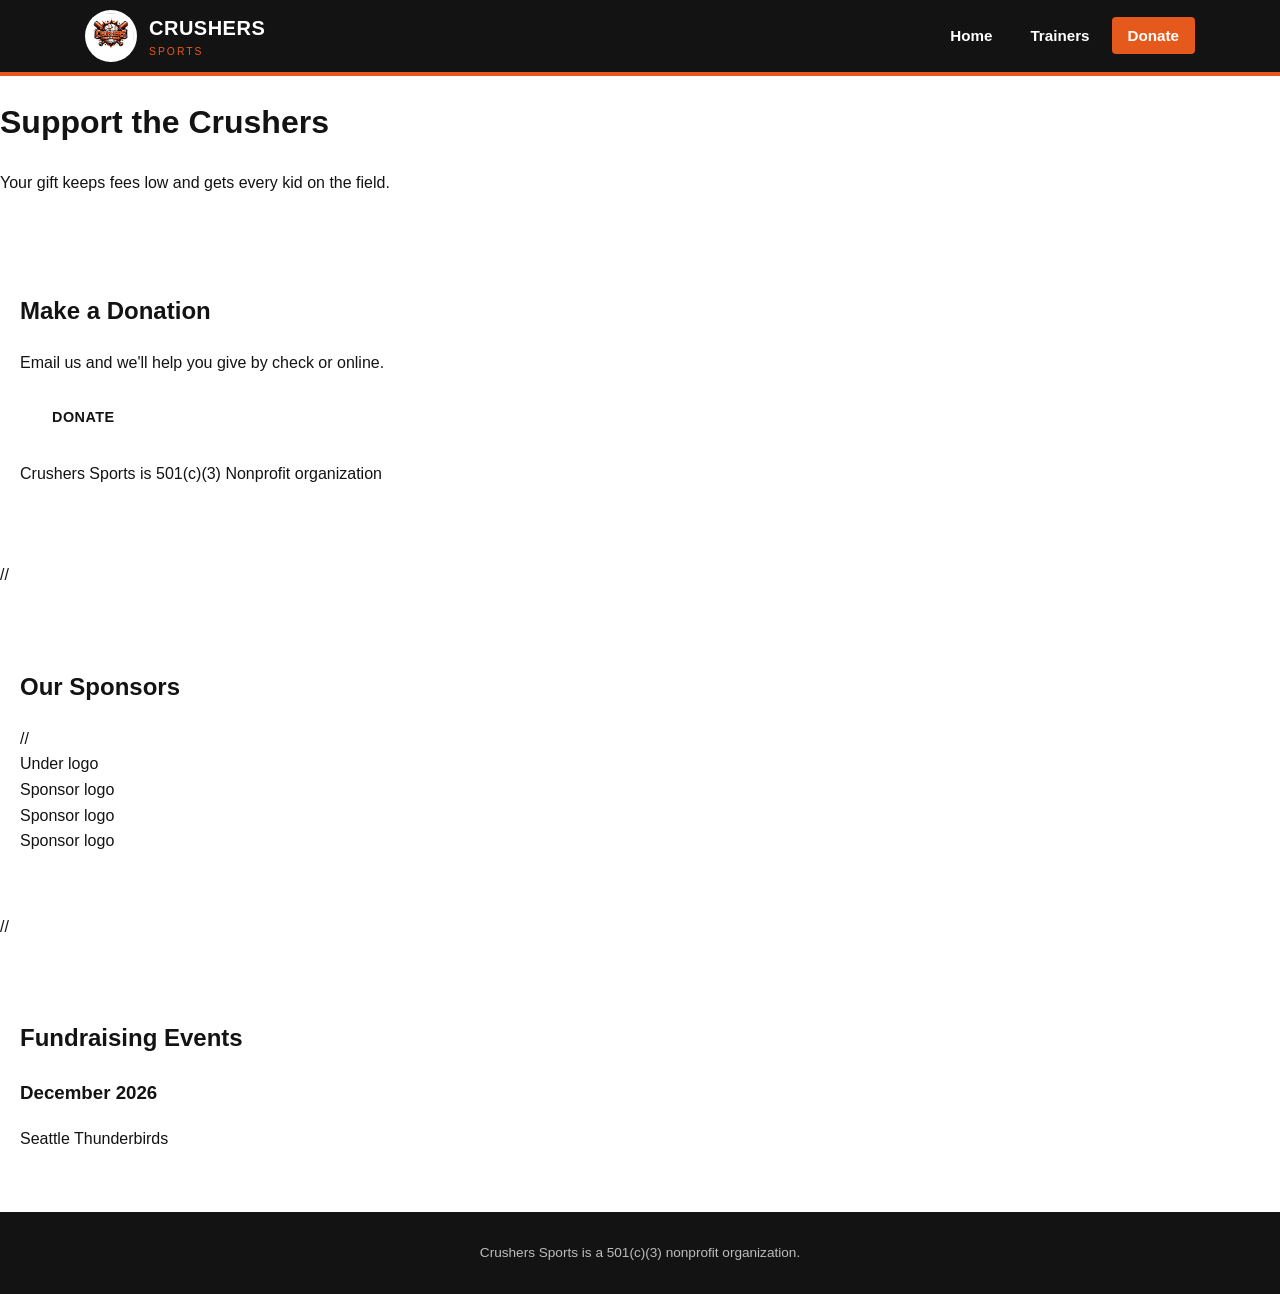
==== donate.html @ 136e29b6 "Update donate.html for branding and structure changes" ====
<!DOCTYPE html>
<html lang="en">
<head>
<meta charset="UTF-8">
<meta name="viewport" content="width=device-width, initial-scale=1.0">
<title>Donate | Crushers Sports</title>
<link rel="stylesheet" href="css/style.css">
<link rel="icon" href="img/logo.jpg">
</head>
<body>
<header class="site-header">
  <div class="nav-wrap">
    <a href="index.html" class="brand">
      <img src="img/logo.jpg" alt="Crushers logo">
      <div class="brand-text">Crushers<span>Sports</span></div>
    </a>
    <nav class="main-nav"><ul>
      <li><a href="index.html">Home</a></li>
      <li><a href="trainers.html" >Trainers</a></li>
      <li><a href="donate.html" class="active">Donate</a></li>
    </ul></nav>
  </div>
</header>
  <main>
    <h1>Support the Crushers</h1>
    <p class="lead">Your gift keeps fees low and gets every kid on the field.</p>

    <div class="frames">
      <section class="frame frame-donate" aria-labelledby="donate-title">
        <h2 id="donate-title">Make a Donation</h2>
        <p>Email us and we'll help you give by check or online.</p>
        <div><a class="btn btn-donate" href="mailto:donate@crusherssports.org?subject=Donation%20to%20the%20Crushers">Donate</a></div>
        <p class="caption">Crushers Sports is 501(c)(3) Nonprofit organization</p>
      </section>
//
      <section class="frame" aria-labelledby="sponsors-title">
        <h2 id="sponsors-title">Our Sponsors</h2>
       // <!-- Placeholder: replace each slot with <img src="images/sponsor-name.png" alt="Sponsor name"> or the sponsor's name -->
        <div class="sponsor-grid">
          <div class="sponsor-slot">Under  logo</div>
          <div class="sponsor-slot">Sponsor logo</div>
          <div class="sponsor-slot">Sponsor logo</div>
          <div class="sponsor-slot">Sponsor logo</div>
        </div>
      </section>
//
      <section class="frame" aria-labelledby="events-title">
        <h2 id="events-title">Fundraising Events</h2>
        <div id="events"></div>
      </section>
    </div>
  </main>
  <footer class="site-footer">Crushers Sports is a 501(c)(3) nonprofit organization.</footer>
  <script>
    // Fundraising events. Add one line per event; they are grouped by month automatically.
    // date is YYYY-MM-DD, image goes in the images/ folder.
    const events = [
      { date: "2026-12-06", title: "Seattle Thunderbirds", image: "images/thunderbirds.jpeg" },
      //{ date: "2026-12-14", title: "Gift Wrap Booth", image: "images/event-placeholder.svg" },
      //{ date: "2027-01-18", title: "Pancake Breakfast", image: "images/event-placeholder.svg" },
      //{ date: "2027-02-22", title: "Hit-a-thon", image: "images/event-placeholder.svg" }
    ];

    const box = document.getElementById("events");
    const byMonth = new Map();
    events
      .slice()
      .sort((a, b) => a.date.localeCompare(b.date))
      .forEach(e => {
        const label = new Date(e.date + "T12:00:00").toLocaleDateString("en-US", { month: "long", year: "numeric" });
        if (!byMonth.has(label)) byMonth.set(label, []);
        byMonth.get(label).push(e);
      });
    byMonth.forEach((list, month) => {
      const group = document.createElement("div");
      group.className = "month";
      const h = document.createElement("h3");
      h.textContent = month;
      group.appendChild(h);
      list.forEach(e => {
        const row = document.createElement("div");
        row.className = "event";
        const img = document.createElement("img");
        img.src = e.image;
        img.alt = "";
        const t = document.createElement("span");
        t.textContent = e.title;
        row.append(img, t);
        group.appendChild(row);
      });
      box.appendChild(group);
    });
  </script>
</body>
</html>
---- css/style.css ----
:root {
  --crushers-orange: #e6591c;
  --crushers-orange-dark: #c2410c;
  --crushers-black: #131313;
  --crushers-charcoal: #1f1f1f;
  --crushers-white: #ffffff;
  --crushers-gray: #6b6b6b;
  --crushers-light-gray: #f4f4f4;
}

* { box-sizing: border-box; }

body {
  margin: 0;
  font-family: 'Segoe UI', Arial, Helvetica, sans-serif;
  color: var(--crushers-black);
  background: var(--crushers-white);
  line-height: 1.6;
}

a { text-decoration: none; color: inherit; }

img { max-width: 100%; display: block; }

/* ---------- Header / Nav ---------- */
.site-header {
  background: var(--crushers-black);
  border-bottom: 4px solid var(--crushers-orange);
  position: sticky;
  top: 0;
  z-index: 100;
}

.nav-wrap {
  max-width: 1150px;
  margin: 0 auto;
  display: flex;
  align-items: center;
  justify-content: space-between;
  padding: 10px 20px;
}

.brand {
  display: flex;
  align-items: center;
  gap: 12px;
}

.brand img {
  height: 52px;
  width: 52px;
  object-fit: contain;
  background: var(--crushers-white);
  border-radius: 50%;
  padding: 3px;
}

.brand-text {
  color: var(--crushers-white);
  font-weight: 800;
  font-size: 1.25rem;
  letter-spacing: 0.5px;
  text-transform: uppercase;
}

.brand-text span {
  display: block;
  font-size: 0.65rem;
  font-weight: 500;
  color: var(--crushers-orange);
  letter-spacing: 2px;
}

nav.main-nav ul {
  list-style: none;
  display: flex;
  gap: 6px;
  margin: 0;
  padding: 0;
}

nav.main-nav a {
  color: var(--crushers-white);
  font-weight: 600;
  padding: 10px 16px;
  border-radius: 4px;
  font-size: 0.95rem;
  transition: background 0.2s, color 0.2s;
}

nav.main-nav a:hover,
nav.main-nav a.active {
  background: var(--crushers-orange);
  color: var(--crushers-white);
}

.nav-toggle { display: none; }

/* ---------- Hero ---------- */
.hero {
  background: linear-gradient(135deg, var(--crushers-black) 0%, #2b2b2b 100%);
  color: var(--crushers-white);
  padding: 70px 20px;
  text-align: center;
  position: relative;
  overflow: hidden;
  border-bottom: 6px solid var(--crushers-orange);
}

.hero img.hero-logo {
  height: 200px;
  width: 200px;
  object-fit: contain;
  margin: 0 auto 20px;
  background: var(--crushers-white);
  border-radius: 50%;
  padding: 10px;
  box-shadow: 0 0 0 6px var(--crushers-orange);
}

.hero h1 {
  font-size: 2.6rem;
  margin: 10px 0 6px;
  text-transform: uppercase;
  letter-spacing: 1px;
}

.hero h1 span { color: var(--crushers-orange); }

.hero p {
  max-width: 600px;
  margin: 0 auto 26px;
  color: #d9d9d9;
  font-size: 1.1rem;
}

.btn {
  display: inline-block;
  padding: 13px 30px;
  border-radius: 4px;
  font-weight: 700;
  text-transform: uppercase;
  letter-spacing: 0.5px;
  font-size: 0.9rem;
  border: 2px solid transparent;
  cursor: pointer;
  transition: transform 0.15s, background 0.2s, color 0.2s;
}

.btn:hover { transform: translateY(-2px); }

.btn-primary {
  background: var(--crushers-orange);
  color: var(--crushers-white);
}

.btn-primary:hover { background: var(--crushers-orange-dark); }

.btn-outline {
  background: transparent;
  border-color: var(--crushers-white);
  color: var(--crushers-white);
  margin-left: 10px;
}

.btn-outline:hover {
  background: var(--crushers-white);
  color: var(--crushers-black);
}

.hero-actions { margin-top: 10px; }

/* ---------- Sections ---------- */
section { padding: 60px 20px; }

.section-inner {
  max-width: 1100px;
  margin: 0 auto;
}

.section-title {
  text-align: center;
  margin-bottom: 40px;
}

.section-title h2 {
  font-size: 2rem;
  text-transform: uppercase;
  margin-bottom: 8px;
  position: relative;
  display: inline-block;
}

.section-title h2::after {
  content: "";
  display: block;
  width: 60px;
  height: 4px;
  background: var(--crushers-orange);
  margin: 10px auto 0;
}

.section-title p { color: var(--crushers-gray); }

.about-alt { background: var(--crushers-light-gray); }

.grid-3 {
  display: grid;
  grid-template-columns: repeat(3, 1fr);
  gap: 24px;
}

.grid-4 {
  display: grid;
  grid-template-columns: repeat(4, 1fr);
  gap: 24px;
}

.card {
  background: var(--crushers-white);
  border: 1px solid #e5e5e5;
  border-top: 4px solid var(--crushers-orange);
  border-radius: 6px;
  padding: 26px 22px;
  text-align: center;
  box-shadow: 0 2px 8px rgba(0,0,0,0.04);
}

.card h3 { margin: 8px 0; text-transform: uppercase; font-size: 1.1rem; }

.card .icon {
  font-size: 2rem;
  margin-bottom: 10px;
}

/* ---------- Trainer cards ---------- */
.trainer-card {
  background: var(--crushers-white);
  border-radius: 8px;
  overflow: hidden;
  border: 1px solid #eaeaea;
  box-shadow: 0 3px 10px rgba(0,0,0,0.06);
  text-align: center;
}

.trainer-photo {
  height: 200px;
  width: 100%;
  background: var(--crushers-black);
  display: flex;
  align-items: center;
  justify-content: center;
  color: var(--crushers-orange);
  font-size: 3rem;
  font-weight: 800;
}

.trainer-info { padding: 20px; }

.trainer-info h3 {
  margin: 0 0 4px;
  text-transform: uppercase;
  font-size: 1.05rem;
}

.trainer-role {
  color: var(--crushers-orange);
  font-weight: 700;
  font-size: 0.82rem;
  text-transform: uppercase;
  letter-spacing: 0.5px;
  margin-bottom: 10px;
}

.trainer-bio {
  color: var(--crushers-gray);
  font-size: 0.92rem;
}

/* ---------- CTA band ---------- */
.cta-band {
  background: var(--crushers-orange);
  color: var(--crushers-white);
  text-align: center;
  padding: 50px 20px;
}

.cta-band h2 { margin-top: 0; text-transform: uppercase; }

.cta-band .btn-outline {
  border-color: var(--crushers-white);
}

/* ---------- Forms ---------- */
.form-page {
  max-width: 460px;
  margin: 60px auto;
  padding: 0 20px;
}

.form-card {
  background: var(--crushers-white);
  border: 1px solid #e5e5e5;
  border-top: 6px solid var(--crushers-orange);
  border-radius: 8px;
  padding: 36px 32px;
  box-shadow: 0 4px 16px rgba(0,0,0,0.06);
}

.form-card h1 {
  text-align: center;
  text-transform: uppercase;
  font-size: 1.5rem;
  margin-top: 0;
}

.form-card p.subtitle {
  text-align: center;
  color: var(--crushers-gray);
  margin-top: -6px;
  margin-bottom: 24px;
  font-size: 0.92rem;
}

.form-group { margin-bottom: 16px; }

.form-row {
  display: grid;
  grid-template-columns: 1fr 1fr;
  gap: 14px;
}

label {
  display: block;
  font-weight: 600;
  font-size: 0.85rem;
  margin-bottom: 6px;
  text-transform: uppercase;
  letter-spacing: 0.3px;
}

input[type="text"],
input[type="email"],
input[type="password"] {
  width: 100%;
  padding: 11px 12px;
  border: 1px solid #d0d0d0;
  border-radius: 4px;
  font-size: 0.95rem;
}

input:focus {
  outline: none;
  border-color: var(--crushers-orange);
  box-shadow: 0 0 0 3px rgba(230, 89, 28, 0.15);
}

.checkbox-row {
  display: flex;
  align-items: center;
  gap: 8px;
  font-size: 0.88rem;
  margin-bottom: 20px;
}

.checkbox-row input { width: auto; }

.form-card button.btn {
  width: 100%;
  font-size: 0.95rem;
  padding: 13px;
}

.form-footer {
  text-align: center;
  margin-top: 18px;
  font-size: 0.9rem;
  color: var(--crushers-gray);
}

.form-footer a {
  color: var(--crushers-orange);
  font-weight: 700;
}

/* ---------- Flash messages ---------- */
.flash-list {
  max-width: 460px;
  margin: 24px auto 0;
  padding: 0 20px;
}

.flash {
  padding: 12px 16px;
  border-radius: 4px;
  margin-bottom: 10px;
  font-size: 0.9rem;
  font-weight: 600;
}

.flash-success {
  background: #e6f7ec;
  color: #157347;
  border: 1px solid #b6e3c6;
}

.flash-error {
  background: #fdeceb;
  color: #b3261e;
  border: 1px solid #f3bdb8;
}

/* ---------- Dashboard ---------- */
.dashboard-box {
  max-width: 600px;
  margin: 70px auto;
  padding: 0 20px;
  text-align: center;
}

.dashboard-box .card { border-top-width: 6px; padding: 46px 30px; }

.dashboard-box h1 { text-transform: uppercase; margin-top: 10px; }

/* ---------- Footer ---------- */
footer {
  background: var(--crushers-black);
  color: #bdbdbd;
  text-align: center;
  padding: 30px 20px;
  font-size: 0.85rem;
}

footer .footer-brand {
  color: var(--crushers-orange);
  font-weight: 800;
  text-transform: uppercase;
  margin-bottom: 6px;
}

/* ---------- Responsive ---------- */
@media (max-width: 800px) {
  .grid-3, .grid-4 { grid-template-columns: 1fr 1fr; }
  .form-row { grid-template-columns: 1fr; }
}

@media (max-width: 600px) {
  nav.main-nav ul { flex-wrap: wrap; justify-content: center; }
  .grid-3, .grid-4 { grid-template-columns: 1fr; }
  .hero h1 { font-size: 1.9rem; }
  .nav-wrap { flex-direction: column; gap: 10px; }
}

/* ---------- Static-site additions ---------- */
.hidden { display: none !important; }
.form-msg { max-width: 460px; margin: 0 auto 16px; }
.player-list { list-style: none; padding: 0; margin: 16px 0; text-align: left; }
.player-list li {
  display: flex; justify-content: space-between; align-items: center;
  padding: 10px 14px; border: 1px solid #e5e5e5; border-radius: 4px; margin-bottom: 8px;
}
.btn-small { padding: 6px 12px; font-size: 0.75rem; }
.btn-danger { background: transparent; border-color: #b3261e; color: #b3261e; }
.consent { font-size: 0.85rem; margin-bottom: 18px; display: flex; gap: 8px; align-items: flex-start; }
.consent input { width: auto; margin-top: 4px; }
.dashboard-box .form-group { text-align: left; }
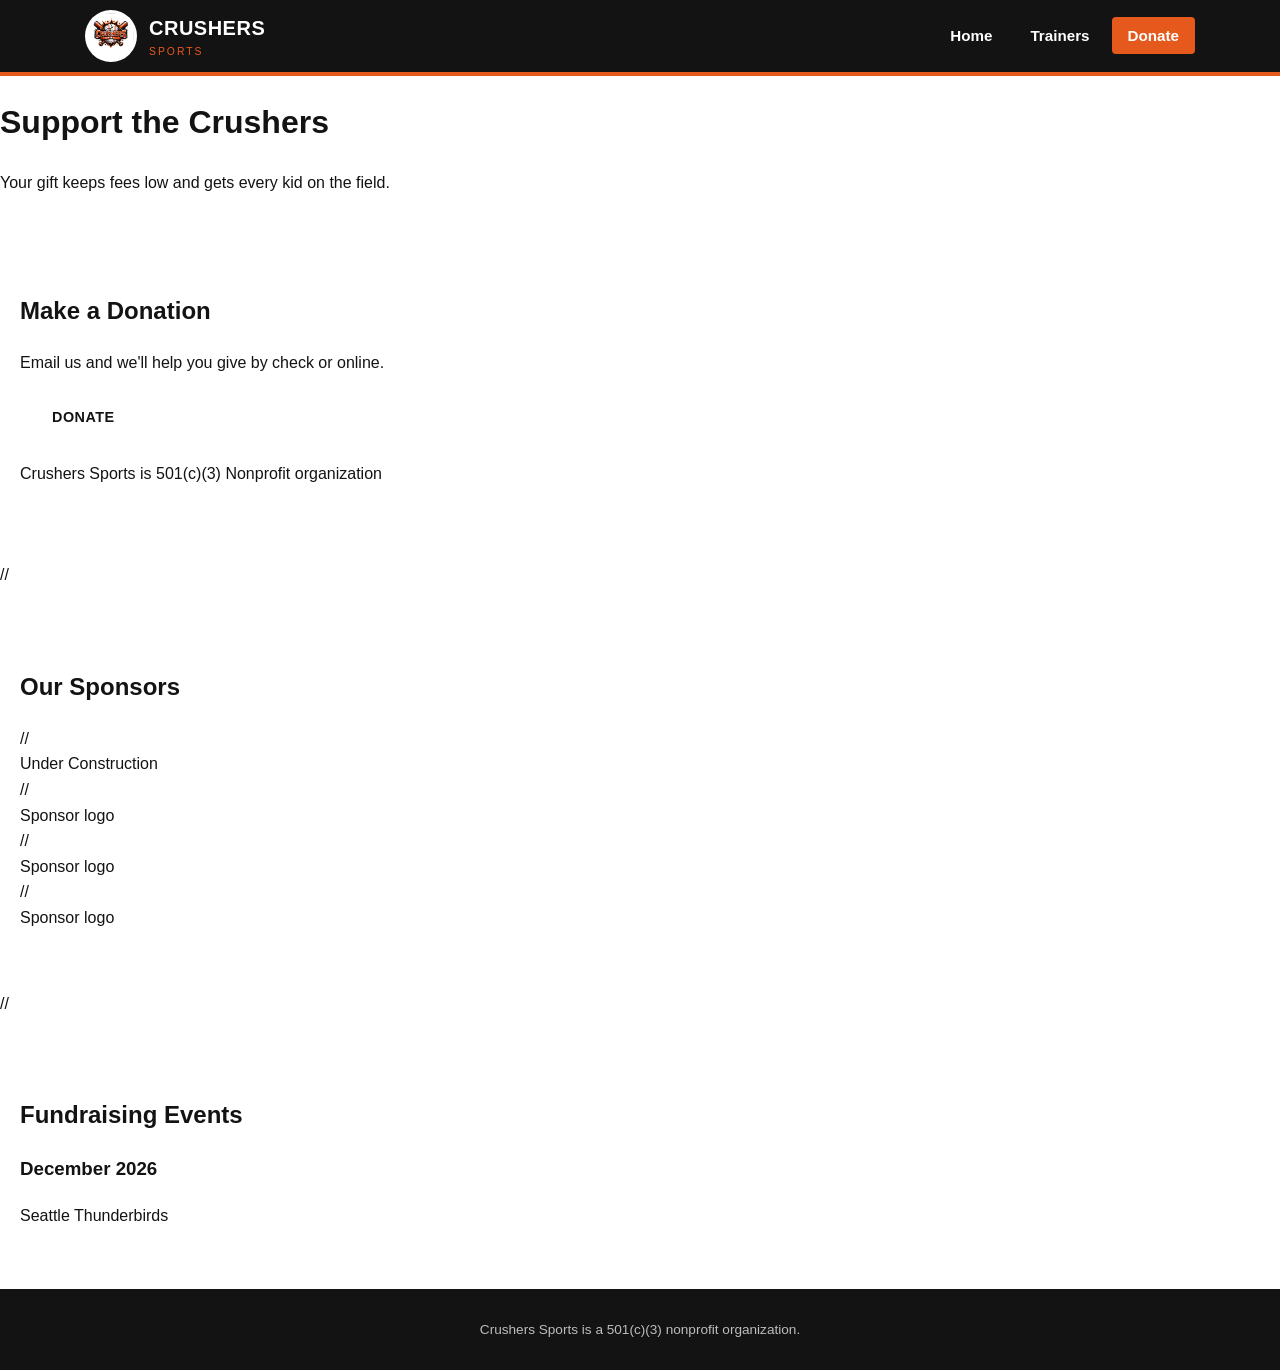
==== commit 6c1a8248: "Update sponsor section to indicate construction" ====
--- a/donate.html
+++ b/donate.html
@@ -37,10 +37,10 @@
         <h2 id="sponsors-title">Our Sponsors</h2>
        // <!-- Placeholder: replace each slot with <img src="images/sponsor-name.png" alt="Sponsor name"> or the sponsor's name -->
         <div class="sponsor-grid">
-          <div class="sponsor-slot">Under  logo</div>
-          <div class="sponsor-slot">Sponsor logo</div>
-          <div class="sponsor-slot">Sponsor logo</div>
-          <div class="sponsor-slot">Sponsor logo</div>
+          <div class="sponsor-slot">Under  Construction</div>
+         // <div class="sponsor-slot">Sponsor logo</div>
+         // <div class="sponsor-slot">Sponsor logo</div>
+         // <div class="sponsor-slot">Sponsor logo</div>
         </div>
       </section>
 //
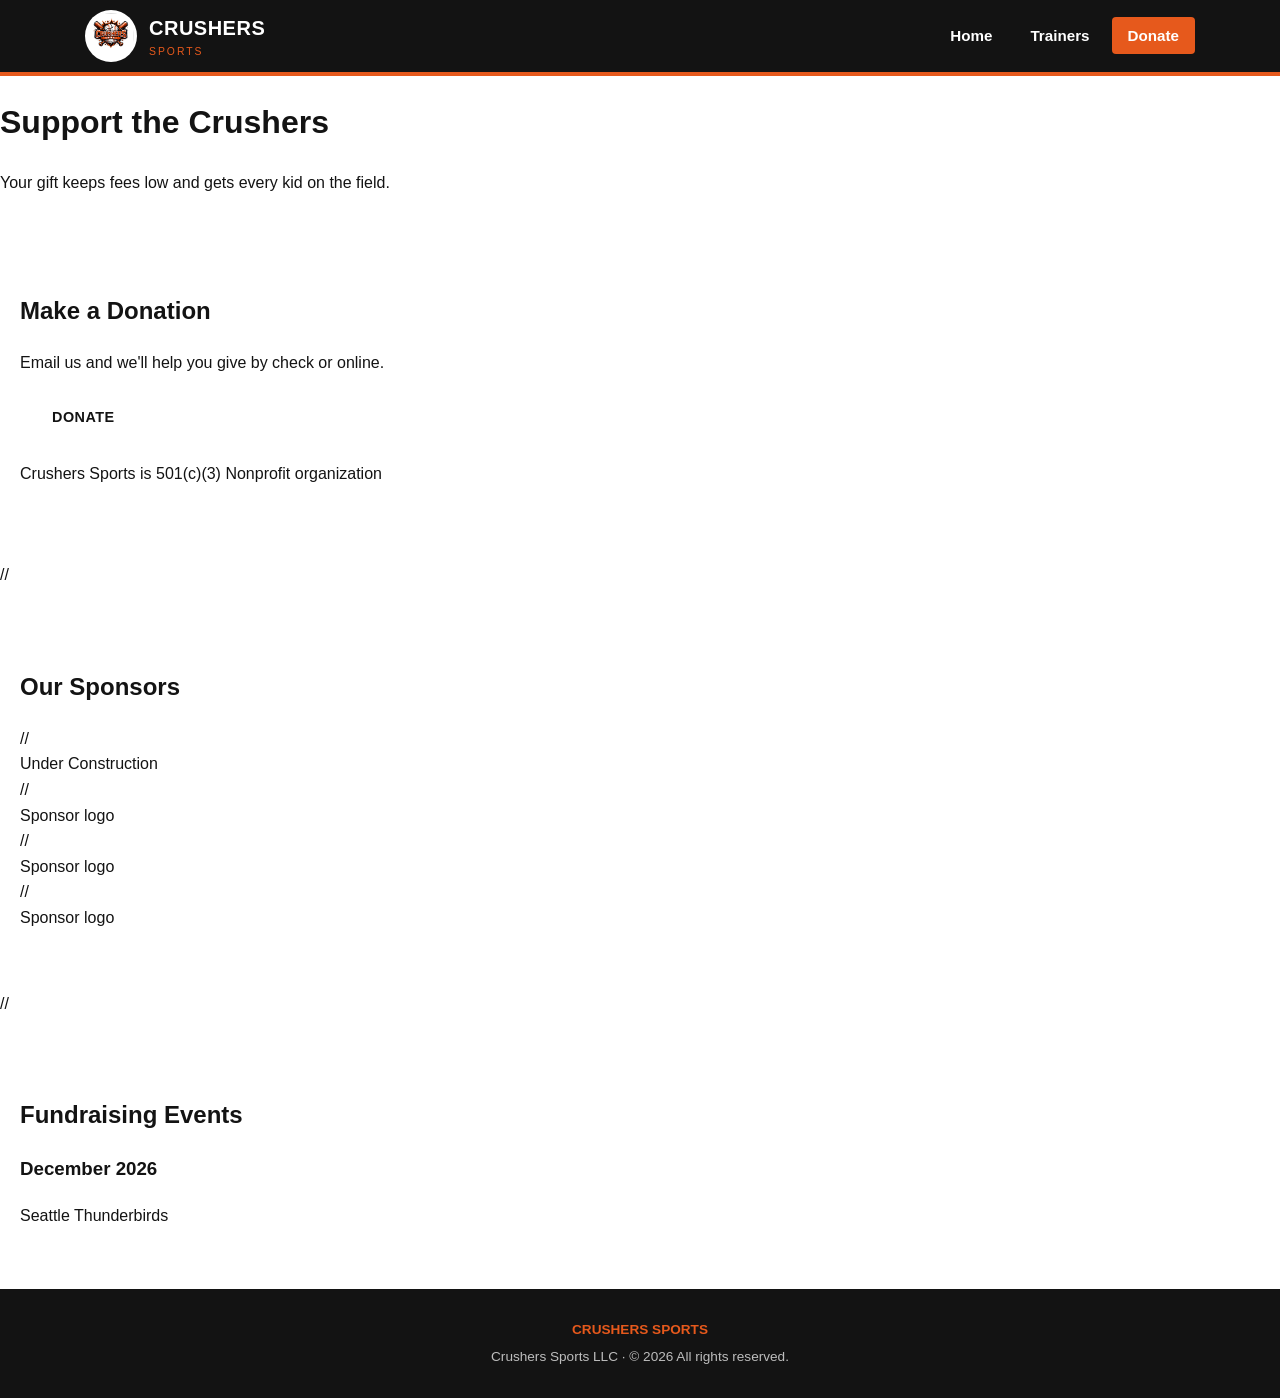
==== commit be77b3d0: "Revise footer content in donate.html Updated footer to include brand name and copyright information." ====
--- a/donate.html
+++ b/donate.html
@@ -50,7 +50,10 @@
       </section>
     </div>
   </main>
-  <footer class="site-footer">Crushers Sports is a 501(c)(3) nonprofit organization.</footer>
+  <footer>
+  <div class="footer-brand">Crushers Sports</div>
+  <div>Crushers Sports LLC &middot; &copy; 2026 All rights reserved.</div>
+  </footer>
   <script>
     // Fundraising events. Add one line per event; they are grouped by month automatically.
     // date is YYYY-MM-DD, image goes in the images/ folder.
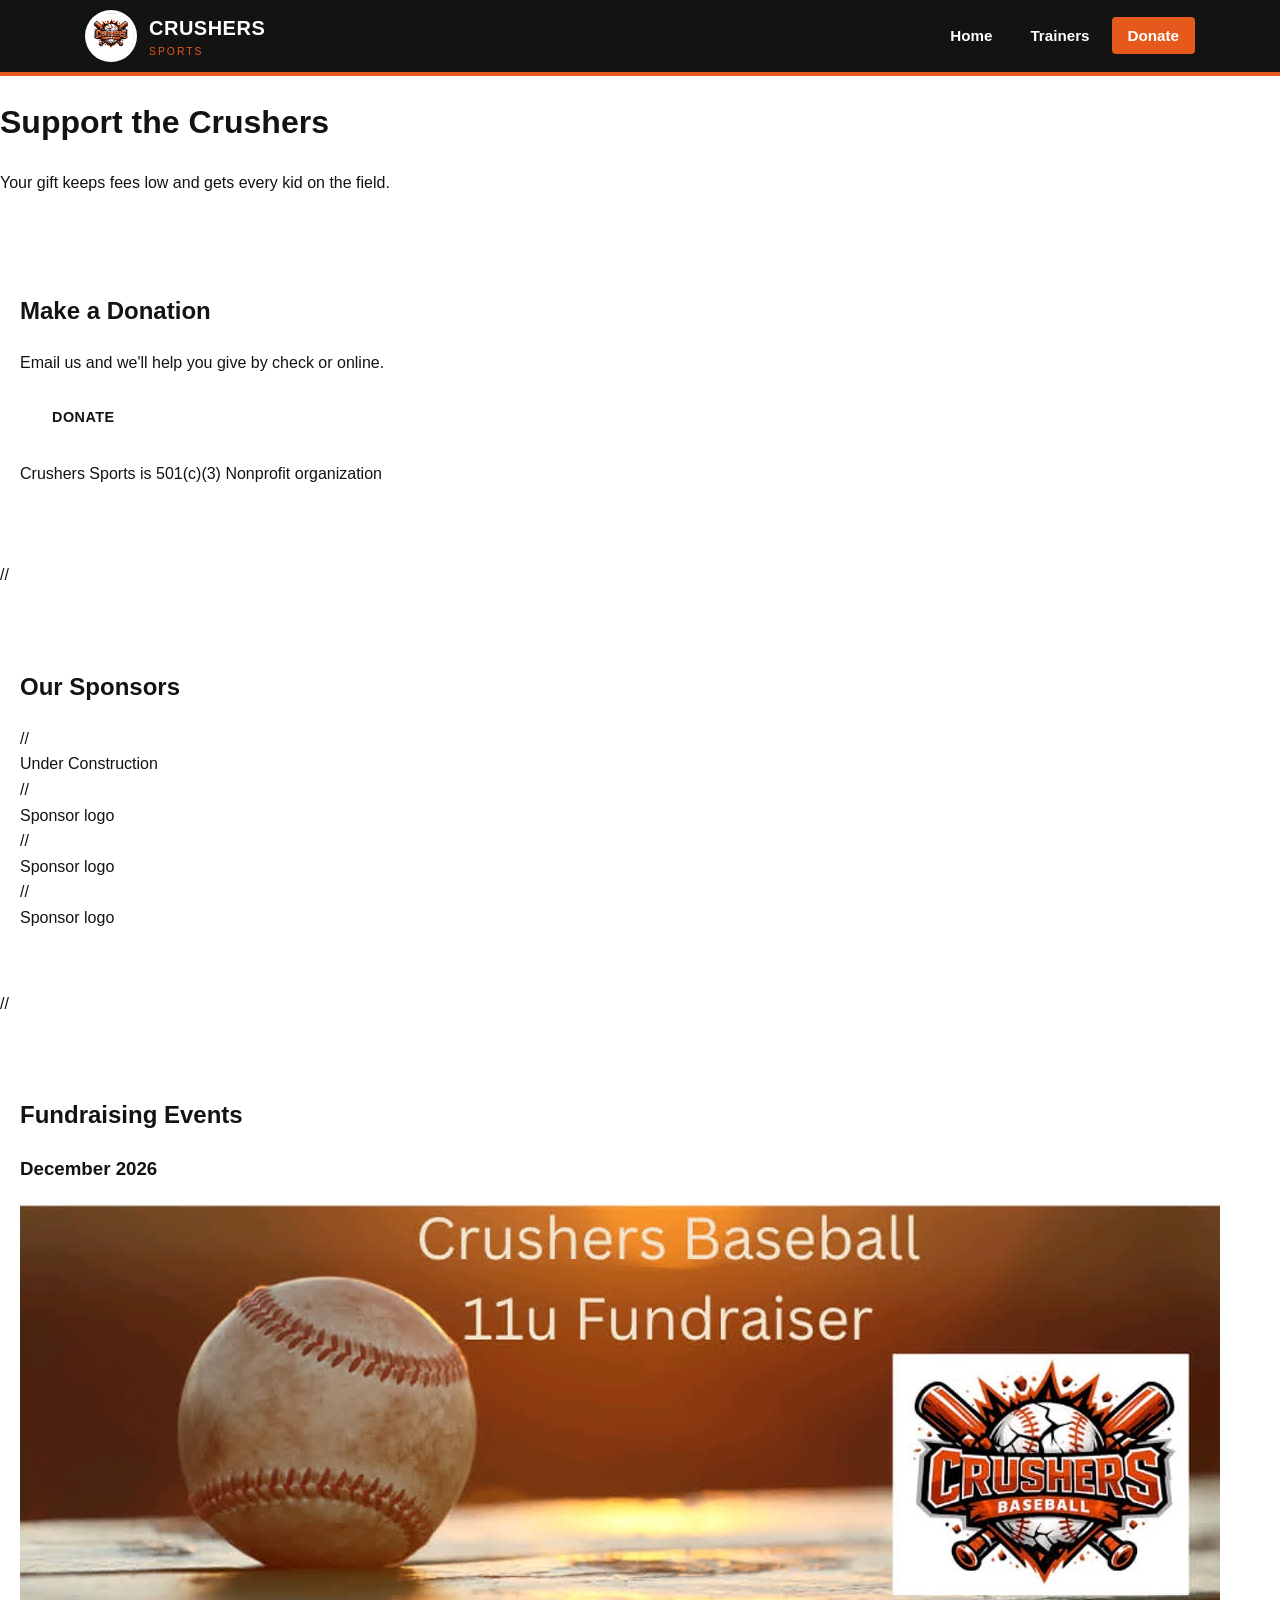
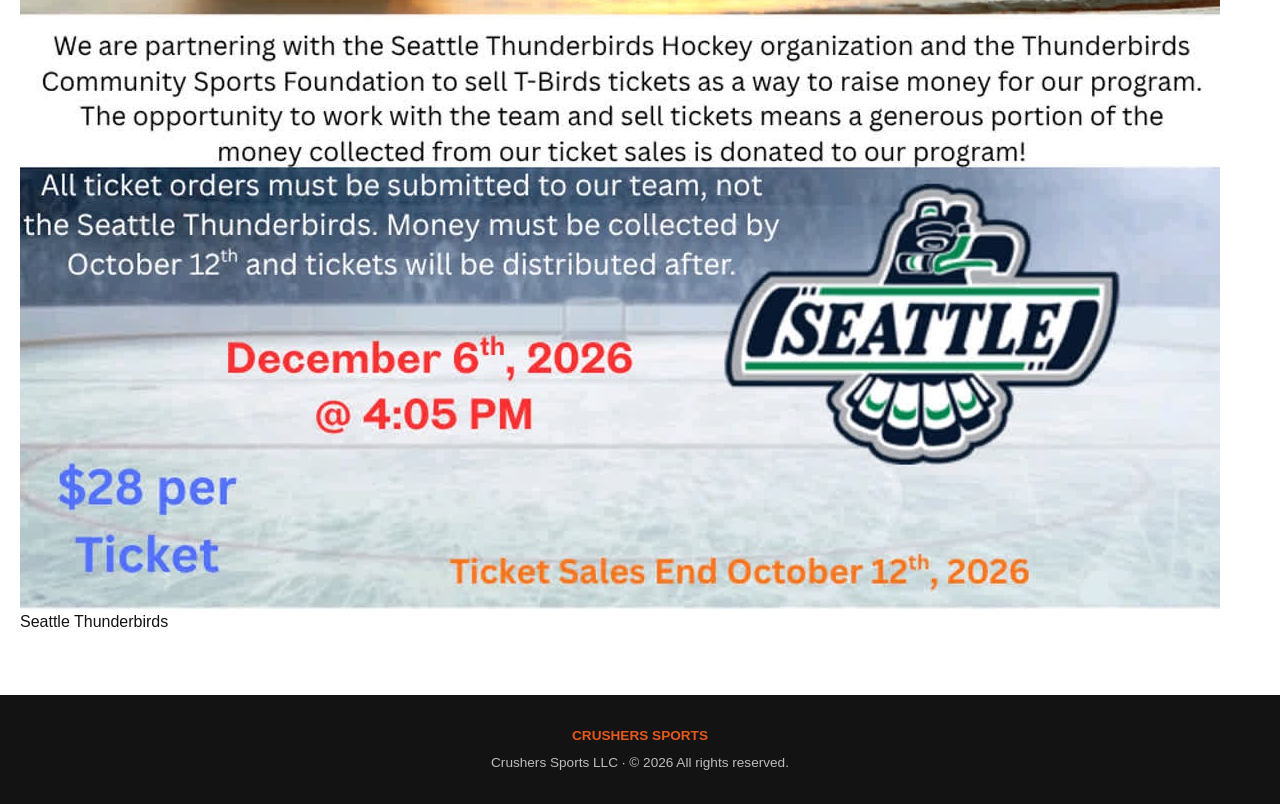
==== commit 9f1ba960: "Fix image path for Seattle Thunderbirds event Updated image path for Seattle Thunderbirds event." ====
--- a/donate.html
+++ b/donate.html
@@ -58,7 +58,7 @@
     // Fundraising events. Add one line per event; they are grouped by month automatically.
     // date is YYYY-MM-DD, image goes in the images/ folder.
     const events = [
-      { date: "2026-12-06", title: "Seattle Thunderbirds", image: "images/thunderbirds.jpeg" },
+      { date: "2026-12-06", title: "Seattle Thunderbirds", image: "img/thunderbirds.jpeg" },
       //{ date: "2026-12-14", title: "Gift Wrap Booth", image: "images/event-placeholder.svg" },
       //{ date: "2027-01-18", title: "Pancake Breakfast", image: "images/event-placeholder.svg" },
       //{ date: "2027-02-22", title: "Hit-a-thon", image: "images/event-placeholder.svg" }
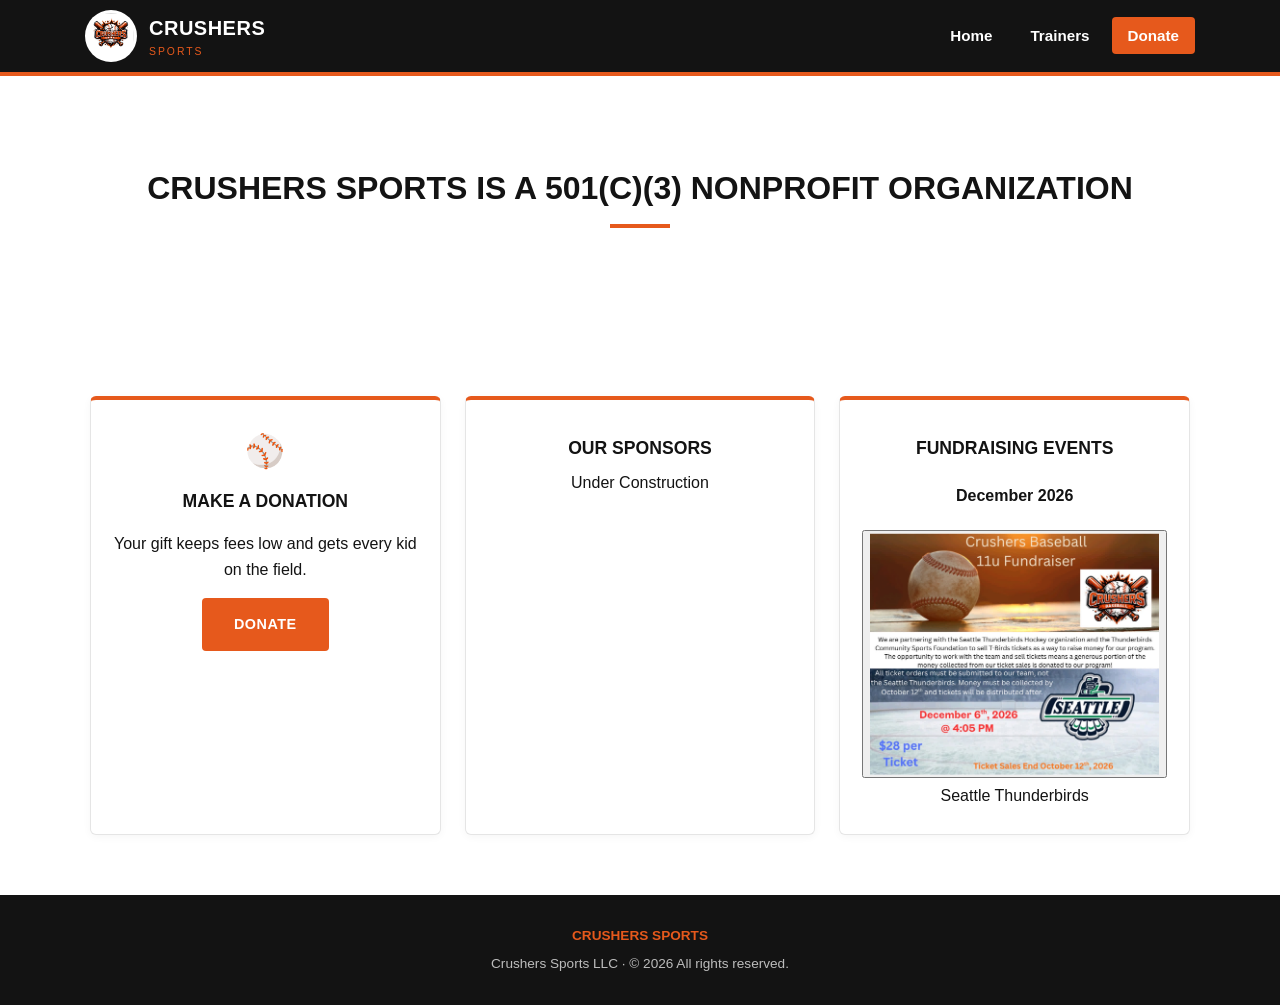
==== commit a3169d60: "Add files via upload" ====
--- a/donate.html
+++ b/donate.html
@@ -16,84 +16,119 @@
     </a>
     <nav class="main-nav"><ul>
       <li><a href="index.html">Home</a></li>
-      <li><a href="trainers.html" >Trainers</a></li>
+      <li><a href="trainers.html">Trainers</a></li>
       <li><a href="donate.html" class="active">Donate</a></li>
     </ul></nav>
   </div>
 </header>
-  <main>
-    <h1>Support the Crushers</h1>
-    <p class="lead">Your gift keeps fees low and gets every kid on the field.</p>
 
-    <div class="frames">
-      <section class="frame frame-donate" aria-labelledby="donate-title">
-        <h2 id="donate-title">Make a Donation</h2>
-        <p>Email us and we'll help you give by check or online.</p>
-        <div><a class="btn btn-donate" href="mailto:donate@crusherssports.org?subject=Donation%20to%20the%20Crushers">Donate</a></div>
-        <p class="caption">Crushers Sports is 501(c)(3) Nonprofit organization</p>
-      </section>
-//
-      <section class="frame" aria-labelledby="sponsors-title">
-        <h2 id="sponsors-title">Our Sponsors</h2>
-       // <!-- Placeholder: replace each slot with <img src="images/sponsor-name.png" alt="Sponsor name"> or the sponsor's name -->
+<main>
+<section class="donate-hero">
+  <div class="section-title"><h2>Crushers Sports is a 501(c)(3) Nonprofit organization</h2></div>
+</section>
+
+<section>
+  <div class="section-inner">
+
+    <div class="grid-3 donate-grid">
+      <div class="card donate-card">
+        <div class="icon">⚾</div>
+        <h3>Make a Donation</h3>
+        <p>Your gift keeps fees low and gets every kid on the field.</p>
+        <a class="btn btn-primary" href="mailto:donate@crusherssports.org?subject=Donation%20to%20Crushers%20Sports">Donate</a>
+      </div>
+
+      <div class="card">
+        <h3>Our Sponsors</h3>
+        <!-- Placeholder: replace a slot with <img src="img/sponsor-name.png" alt="Sponsor name"> or the sponsor's name -->
         <div class="sponsor-grid">
-          <div class="sponsor-slot">Under  Construction</div>
-         // <div class="sponsor-slot">Sponsor logo</div>
-         // <div class="sponsor-slot">Sponsor logo</div>
-         // <div class="sponsor-slot">Sponsor logo</div>
+          <div class="sponsor-slot sponsor-wide">Under Construction</div>
+          <!-- When sponsors are ready, remove the slot above and use:
+          <div class="sponsor-slot">Sponsor logo</div>
+          <div class="sponsor-slot">Sponsor logo</div>
+          <div class="sponsor-slot">Sponsor logo</div>
+          <div class="sponsor-slot">Sponsor logo</div>
+          -->
         </div>
-      </section>
-//
-      <section class="frame" aria-labelledby="events-title">
-        <h2 id="events-title">Fundraising Events</h2>
-        <div id="events"></div>
-      </section>
+      </div>
+
+      <div class="card">
+        <h3>Fundraising Events</h3>
+        <div id="events" class="events"></div>
+      </div>
     </div>
-  </main>
-  <footer>
+  </div>
+</section>
+</main>
+
+<footer>
   <div class="footer-brand">Crushers Sports</div>
   <div>Crushers Sports LLC &middot; &copy; 2026 All rights reserved.</div>
-  </footer>
-  <script>
-    // Fundraising events. Add one line per event; they are grouped by month automatically.
-    // date is YYYY-MM-DD, image goes in the images/ folder.
-    const events = [
-      { date: "2026-12-06", title: "Seattle Thunderbirds", image: "img/thunderbirds.jpeg" },
-      //{ date: "2026-12-14", title: "Gift Wrap Booth", image: "images/event-placeholder.svg" },
-      //{ date: "2027-01-18", title: "Pancake Breakfast", image: "images/event-placeholder.svg" },
-      //{ date: "2027-02-22", title: "Hit-a-thon", image: "images/event-placeholder.svg" }
-    ];
+</footer>
 
-    const box = document.getElementById("events");
-    const byMonth = new Map();
-    events
-      .slice()
-      .sort((a, b) => a.date.localeCompare(b.date))
-      .forEach(e => {
-        const label = new Date(e.date + "T12:00:00").toLocaleDateString("en-US", { month: "long", year: "numeric" });
-        if (!byMonth.has(label)) byMonth.set(label, []);
-        byMonth.get(label).push(e);
-      });
-    byMonth.forEach((list, month) => {
-      const group = document.createElement("div");
-      group.className = "month";
-      const h = document.createElement("h3");
-      h.textContent = month;
-      group.appendChild(h);
-      list.forEach(e => {
-        const row = document.createElement("div");
-        row.className = "event";
-        const img = document.createElement("img");
-        img.src = e.image;
-        img.alt = "";
-        const t = document.createElement("span");
-        t.textContent = e.title;
-        row.append(img, t);
-        group.appendChild(row);
-      });
-      box.appendChild(group);
+<dialog id="photo-viewer" class="photo-viewer">
+  <button type="button" class="photo-close" aria-label="Close">&times;</button>
+  <img id="photo-viewer-img" src="" alt="">
+  <p id="photo-viewer-title"></p>
+</dialog>
+
+<script>
+  // Fundraising events. Add one line per event; they are grouped by month automatically.
+  // date is YYYY-MM-DD, image goes in the img/ folder.
+  const events = [
+    { date: "2026-12-06", title: "Seattle Thunderbirds", image: "img/thunderbirds.jpeg" }
+  ];
+
+  const box = document.getElementById("events");
+  const byMonth = new Map();
+  events
+    .slice()
+    .sort((a, b) => a.date.localeCompare(b.date))
+    .forEach(e => {
+      const label = new Date(e.date + "T12:00:00").toLocaleDateString("en-US", { month: "long", year: "numeric" });
+      if (!byMonth.has(label)) byMonth.set(label, []);
+      byMonth.get(label).push(e);
     });
-  </script>
+  byMonth.forEach((list, month) => {
+    const group = document.createElement("div");
+    group.className = "event-month";
+    const h = document.createElement("h4");
+    h.textContent = month;
+    group.appendChild(h);
+    list.forEach(e => {
+      const row = document.createElement("div");
+      row.className = "event";
+      const thumb = document.createElement("button");
+      thumb.type = "button";
+      thumb.className = "event-thumb";
+      thumb.setAttribute("aria-label", "View larger picture: " + e.title);
+      thumb.addEventListener("click", () => openPhoto(e.image, e.title));
+      const img = document.createElement("img");
+      img.src = e.image;
+      img.alt = "";
+      img.onerror = () => { img.onerror = null; img.src = "img/logo.jpg"; };
+      const t = document.createElement("span");
+      t.textContent = e.title;
+      thumb.appendChild(img);
+      row.append(thumb, t);
+      group.appendChild(row);
+    });
+    box.appendChild(group);
+  });
+  // Larger picture view: closes with the X, by clicking outside the picture, or with Esc
+  const viewer = document.getElementById("photo-viewer");
+  const viewerImg = document.getElementById("photo-viewer-img");
+  const viewerTitle = document.getElementById("photo-viewer-title");
+  function openPhoto(src, title) {
+    viewerImg.src = src;
+    viewerImg.alt = title;
+    viewerTitle.textContent = title;
+    viewer.showModal();
+  }
+  viewer.querySelector(".photo-close").addEventListener("click", () => viewer.close());
+  viewer.addEventListener("click", e => { if (e.target === viewer) viewer.close(); });
+
+  if (!events.length) box.innerHTML = "<p>Upcoming events will be posted here.</p>";
+</script>
 </body>
 </html>
-
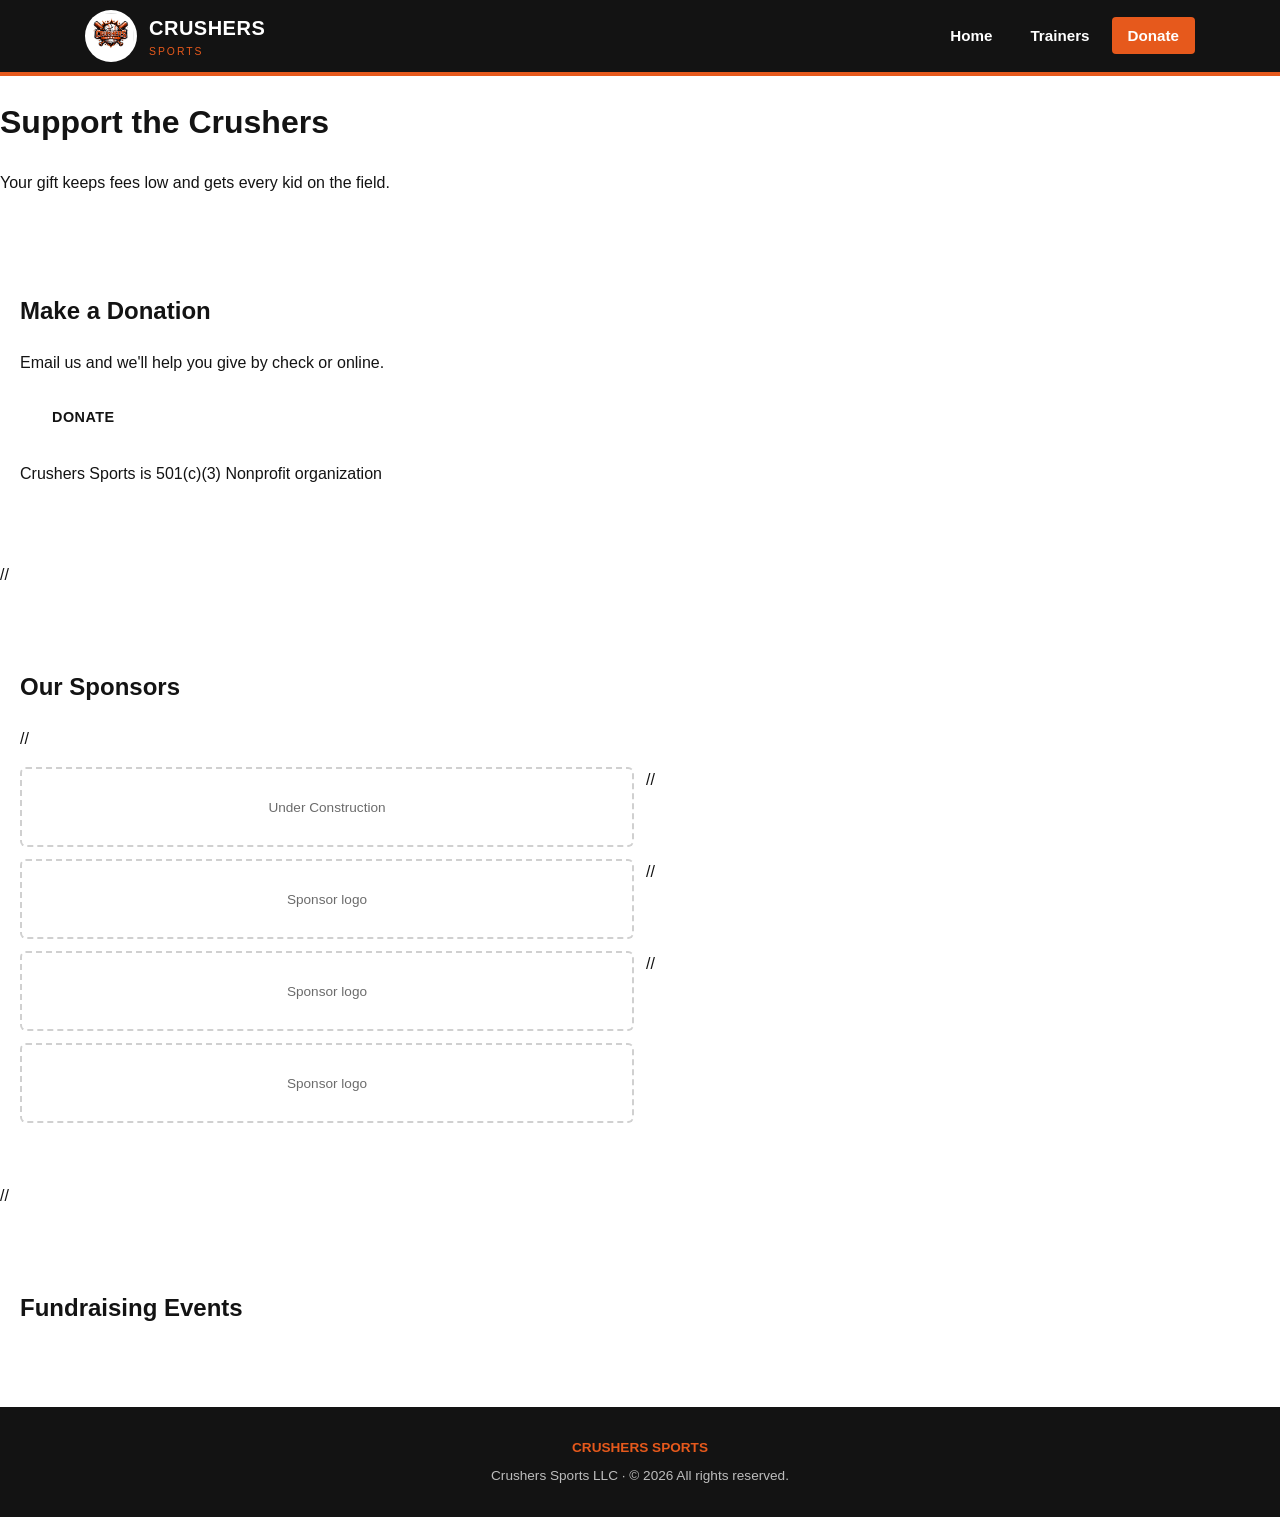
==== commit 9a26fb45: "Merge branch 'main' into blueberries007-v1.1" ====
--- a/donate.html
+++ b/donate.html
@@ -16,55 +16,53 @@
     </a>
     <nav class="main-nav"><ul>
       <li><a href="index.html">Home</a></li>
-      <li><a href="trainers.html">Trainers</a></li>
+      <li><a href="trainers.html" >Trainers</a></li>
       <li><a href="donate.html" class="active">Donate</a></li>
     </ul></nav>
   </div>
 </header>
+  <main>
+    <h1>Support the Crushers</h1>
+    <p class="lead">Your gift keeps fees low and gets every kid on the field.</p>
 
-<main>
-<section class="donate-hero">
-  <div class="section-title"><h2>Crushers Sports is a 501(c)(3) Nonprofit organization</h2></div>
-</section>
-
-<section>
-  <div class="section-inner">
-
-    <div class="grid-3 donate-grid">
-      <div class="card donate-card">
-        <div class="icon">⚾</div>
-        <h3>Make a Donation</h3>
-        <p>Your gift keeps fees low and gets every kid on the field.</p>
-        <a class="btn btn-primary" href="mailto:donate@crusherssports.org?subject=Donation%20to%20Crushers%20Sports">Donate</a>
-      </div>
-
-      <div class="card">
-        <h3>Our Sponsors</h3>
-        <!-- Placeholder: replace a slot with <img src="img/sponsor-name.png" alt="Sponsor name"> or the sponsor's name -->
+    <div class="frames">
+      <section class="frame frame-donate" aria-labelledby="donate-title">
+        <h2 id="donate-title">Make a Donation</h2>
+        <p>Email us and we'll help you give by check or online.</p>
+        <div><a class="btn btn-donate" href="mailto:donate@crusherssports.org?subject=Donation%20to%20the%20Crushers">Donate</a></div>
+        <p class="caption">Crushers Sports is 501(c)(3) Nonprofit organization</p>
+      </section>
+//
+      <section class="frame" aria-labelledby="sponsors-title">
+        <h2 id="sponsors-title">Our Sponsors</h2>
+       // <!-- Placeholder: replace each slot with <img src="images/sponsor-name.png" alt="Sponsor name"> or the sponsor's name -->
         <div class="sponsor-grid">
-          <div class="sponsor-slot sponsor-wide">Under Construction</div>
-          <!-- When sponsors are ready, remove the slot above and use:
-          <div class="sponsor-slot">Sponsor logo</div>
-          <div class="sponsor-slot">Sponsor logo</div>
-          <div class="sponsor-slot">Sponsor logo</div>
-          <div class="sponsor-slot">Sponsor logo</div>
-          -->
+          <div class="sponsor-slot">Under  Construction</div>
+         // <div class="sponsor-slot">Sponsor logo</div>
+         // <div class="sponsor-slot">Sponsor logo</div>
+         // <div class="sponsor-slot">Sponsor logo</div>
         </div>
-      </div>
-
-      <div class="card">
-        <h3>Fundraising Events</h3>
-        <div id="events" class="events"></div>
-      </div>
+      </section>
+//
+      <section class="frame" aria-labelledby="events-title">
+        <h2 id="events-title">Fundraising Events</h2>
+        <div id="events"></div>
+      </section>
     </div>
-  </div>
-</section>
-</main>
-
-<footer>
+  </main>
+  <footer>
   <div class="footer-brand">Crushers Sports</div>
   <div>Crushers Sports LLC &middot; &copy; 2026 All rights reserved.</div>
-</footer>
+  </footer>
+  <script>
+    // Fundraising events. Add one line per event; they are grouped by month automatically.
+    // date is YYYY-MM-DD, image goes in the images/ folder.
+    const events = [
+      { date: "2026-12-06", title: "Seattle Thunderbirds", image: "img/thunderbirds.jpeg" },
+      //{ date: "2026-12-14", title: "Gift Wrap Booth", image: "images/event-placeholder.svg" },
+      //{ date: "2027-01-18", title: "Pancake Breakfast", image: "images/event-placeholder.svg" },
+      //{ date: "2027-02-22", title: "Hit-a-thon", image: "images/event-placeholder.svg" }
+    ];
 
 <dialog id="photo-viewer" class="photo-viewer">
   <button type="button" class="photo-close" aria-label="Close">&times;</button>
@@ -132,3 +130,4 @@
 </script>
 </body>
 </html>
+
--- a/css/style.css
+++ b/css/style.css
@@ -464,3 +464,102 @@
 .consent { font-size: 0.85rem; margin-bottom: 18px; display: flex; gap: 8px; align-items: flex-start; }
 .consent input { width: auto; margin-top: 4px; }
 .dashboard-box .form-group { text-align: left; }
+
+/* ---------- Donate page ---------- */
+.donate-hero {
+  background: linear-gradient(rgba(19,19,19,0.55), rgba(19,19,19,0.55)), url("../img/donate-hero.jpg") center 35% / cover no-repeat;
+  border-bottom: 6px solid var(--crushers-orange);
+  min-height: 380px;
+  display: flex;
+  align-items: center;
+  justify-content: center;
+}
+.donate-hero .section-title { margin-bottom: 0; }
+.donate-hero .section-title h2 { text-transform: none; color: var(--crushers-white); text-shadow: 0 2px 8px rgba(0,0,0,0.5); }
+.donate-hero .section-title { padding: 0 10px; }
+.donate-grid { align-items: start; }
+.donate-card .btn { margin: 6px 0 4px; font-size: 1rem; padding: 14px 40px; }
+
+.sponsor-grid {
+  display: grid;
+  grid-template-columns: 1fr 1fr;
+  gap: 12px;
+  margin-top: 16px;
+}
+.sponsor-slot {
+  height: 80px;
+  border: 2px dashed #d0d0d0;
+  border-radius: 6px;
+  display: flex;
+  align-items: center;
+  justify-content: center;
+  color: var(--crushers-gray);
+  font-size: 0.85rem;
+}
+.sponsor-slot img { max-height: 64px; width: auto; }
+.sponsor-wide { grid-column: 1 / -1; }
+
+.events { text-align: left; margin-top: 16px; }
+.event-month h4 {
+  margin: 0 0 10px;
+  color: var(--crushers-orange);
+  text-transform: uppercase;
+  letter-spacing: 1px;
+  font-size: 0.85rem;
+}
+.event-month + .event-month { margin-top: 18px; }
+.event { display: flex; align-items: center; gap: 12px; margin-bottom: 10px; }
+.event img {
+  width: 72px;
+  height: 54px;
+  object-fit: cover;
+  border-radius: 4px;
+  background: var(--crushers-light-gray);
+  flex: none;
+}
+.event span { font-weight: 600; }
+.event-thumb {
+  padding: 0;
+  border: 0;
+  background: none;
+  cursor: zoom-in;
+  border-radius: 4px;
+  flex: none;
+}
+.event-thumb:hover img, .event-thumb:focus-visible img { box-shadow: 0 0 0 3px var(--crushers-orange); }
+
+.photo-viewer {
+  border: 0;
+  padding: 0;
+  background: transparent;
+  max-width: 92vw;
+  max-height: 92vh;
+  overflow: visible;
+}
+.photo-viewer::backdrop { background: rgba(0,0,0,0.8); }
+.photo-viewer img {
+  max-width: 92vw;
+  max-height: 82vh;
+  width: auto;
+  height: auto;
+  border-radius: 6px;
+}
+.photo-viewer p { color: var(--crushers-white); text-align: center; font-weight: 600; margin: 10px 0 0; }
+.photo-close {
+  position: absolute;
+  top: -14px;
+  right: -14px;
+  width: 40px;
+  height: 40px;
+  border-radius: 50%;
+  border: 0;
+  background: var(--crushers-orange);
+  color: var(--crushers-white);
+  font-size: 1.6rem;
+  line-height: 1;
+  cursor: pointer;
+}
+
+@media (max-width: 800px) {
+  .donate-grid { grid-template-columns: 1fr; }
+}
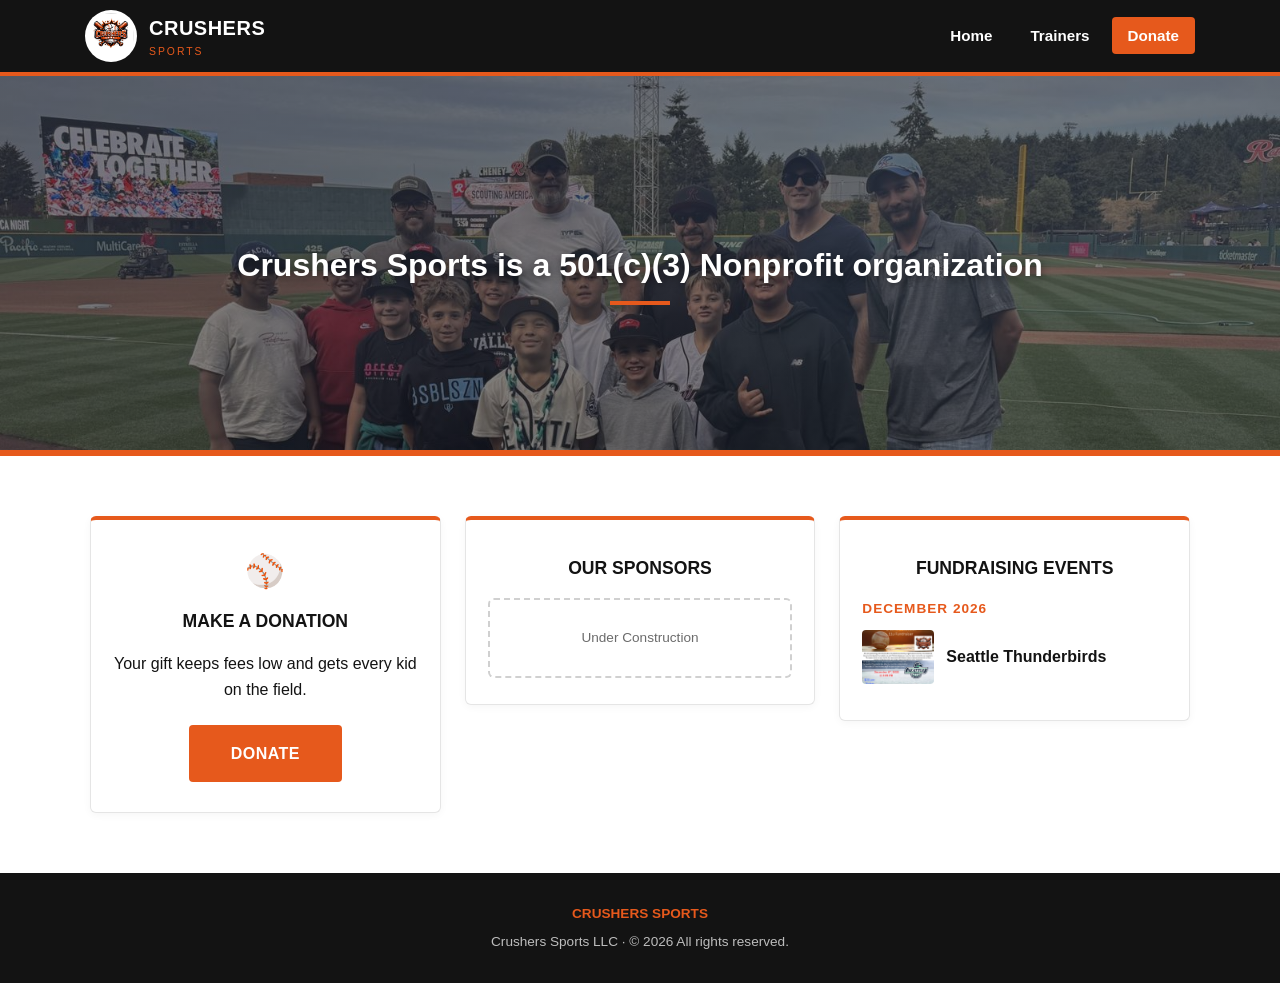
==== commit 655ead5d: "Add files via upload" ====
--- a/donate.html
+++ b/donate.html
@@ -16,53 +16,55 @@
     </a>
     <nav class="main-nav"><ul>
       <li><a href="index.html">Home</a></li>
-      <li><a href="trainers.html" >Trainers</a></li>
+      <li><a href="trainers.html">Trainers</a></li>
       <li><a href="donate.html" class="active">Donate</a></li>
     </ul></nav>
   </div>
 </header>
-  <main>
-    <h1>Support the Crushers</h1>
-    <p class="lead">Your gift keeps fees low and gets every kid on the field.</p>
 
-    <div class="frames">
-      <section class="frame frame-donate" aria-labelledby="donate-title">
-        <h2 id="donate-title">Make a Donation</h2>
-        <p>Email us and we'll help you give by check or online.</p>
-        <div><a class="btn btn-donate" href="mailto:donate@crusherssports.org?subject=Donation%20to%20the%20Crushers">Donate</a></div>
-        <p class="caption">Crushers Sports is 501(c)(3) Nonprofit organization</p>
-      </section>
-//
-      <section class="frame" aria-labelledby="sponsors-title">
-        <h2 id="sponsors-title">Our Sponsors</h2>
-       // <!-- Placeholder: replace each slot with <img src="images/sponsor-name.png" alt="Sponsor name"> or the sponsor's name -->
+<main>
+<section class="donate-hero">
+  <div class="section-title"><h2>Crushers Sports is a 501(c)(3) Nonprofit organization</h2></div>
+</section>
+
+<section>
+  <div class="section-inner">
+
+    <div class="grid-3 donate-grid">
+      <div class="card donate-card">
+        <div class="icon">⚾</div>
+        <h3>Make a Donation</h3>
+        <p>Your gift keeps fees low and gets every kid on the field.</p>
+        <a class="btn btn-primary" href="mailto:donate@crusherssports.org?subject=Donation%20to%20Crushers%20Sports">Donate</a>
+      </div>
+
+      <div class="card">
+        <h3>Our Sponsors</h3>
+        <!-- Placeholder: replace a slot with <img src="img/sponsor-name.png" alt="Sponsor name"> or the sponsor's name -->
         <div class="sponsor-grid">
-          <div class="sponsor-slot">Under  Construction</div>
-         // <div class="sponsor-slot">Sponsor logo</div>
-         // <div class="sponsor-slot">Sponsor logo</div>
-         // <div class="sponsor-slot">Sponsor logo</div>
+          <div class="sponsor-slot sponsor-wide">Under Construction</div>
+          <!-- When sponsors are ready, remove the slot above and use:
+          <div class="sponsor-slot">Sponsor logo</div>
+          <div class="sponsor-slot">Sponsor logo</div>
+          <div class="sponsor-slot">Sponsor logo</div>
+          <div class="sponsor-slot">Sponsor logo</div>
+          -->
         </div>
-      </section>
-//
-      <section class="frame" aria-labelledby="events-title">
-        <h2 id="events-title">Fundraising Events</h2>
-        <div id="events"></div>
-      </section>
+      </div>
+
+      <div class="card">
+        <h3>Fundraising Events</h3>
+        <div id="events" class="events"></div>
+      </div>
     </div>
-  </main>
-  <footer>
+  </div>
+</section>
+</main>
+
+<footer>
   <div class="footer-brand">Crushers Sports</div>
   <div>Crushers Sports LLC &middot; &copy; 2026 All rights reserved.</div>
-  </footer>
-  <script>
-    // Fundraising events. Add one line per event; they are grouped by month automatically.
-    // date is YYYY-MM-DD, image goes in the images/ folder.
-    const events = [
-      { date: "2026-12-06", title: "Seattle Thunderbirds", image: "img/thunderbirds.jpeg" },
-      //{ date: "2026-12-14", title: "Gift Wrap Booth", image: "images/event-placeholder.svg" },
-      //{ date: "2027-01-18", title: "Pancake Breakfast", image: "images/event-placeholder.svg" },
-      //{ date: "2027-02-22", title: "Hit-a-thon", image: "images/event-placeholder.svg" }
-    ];
+</footer>
 
 <dialog id="photo-viewer" class="photo-viewer">
   <button type="button" class="photo-close" aria-label="Close">&times;</button>
@@ -130,4 +132,3 @@
 </script>
 </body>
 </html>
-
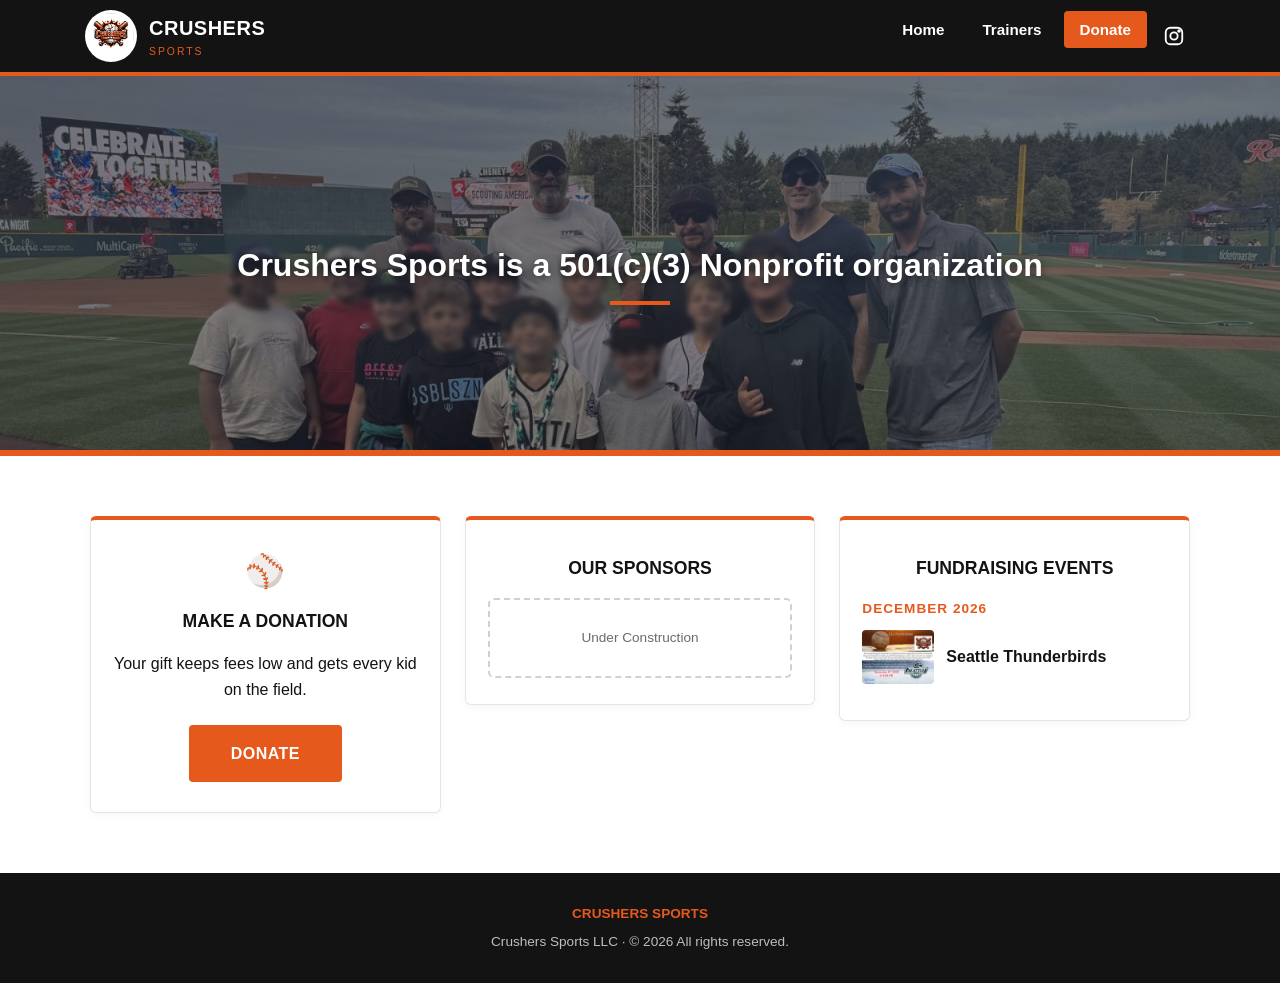
==== commit 3911889a: "Add Instagram link to donate page navigation" ====
--- a/donate.html
+++ b/donate.html
@@ -18,7 +18,7 @@
       <li><a href="index.html">Home</a></li>
       <li><a href="trainers.html">Trainers</a></li>
       <li><a href="donate.html" class="active">Donate</a></li>
-    </ul></nav>
+      <li><a href="https://www.instagram.com/YOUR-HANDLE/" class="nav-instagram" target="_blank" rel="noopener" aria-label="Crushers on Instagram"><svg viewBox="0 0 24 24" width="22" height="22" fill="none" stroke="currentColor" stroke-width="2"><rect x="3" y="3" width="18" height="18" rx="5"/><circle cx="12" cy="12" r="4"/><circle cx="17.5" cy="6.5" r="1" fill="currentColor"/></svg></a></li>    </ul></nav>
   </div>
 </header>
 
--- a/css/style.css
+++ b/css/style.css
@@ -559,7 +559,8 @@
   line-height: 1;
   cursor: pointer;
 }
-
+/* Instagram icon in the menu */
+nav.main-nav a.nav-instagram { display: flex; align-items: center; padding: 8px 10px; }
 @media (max-width: 800px) {
   .donate-grid { grid-template-columns: 1fr; }
 }
